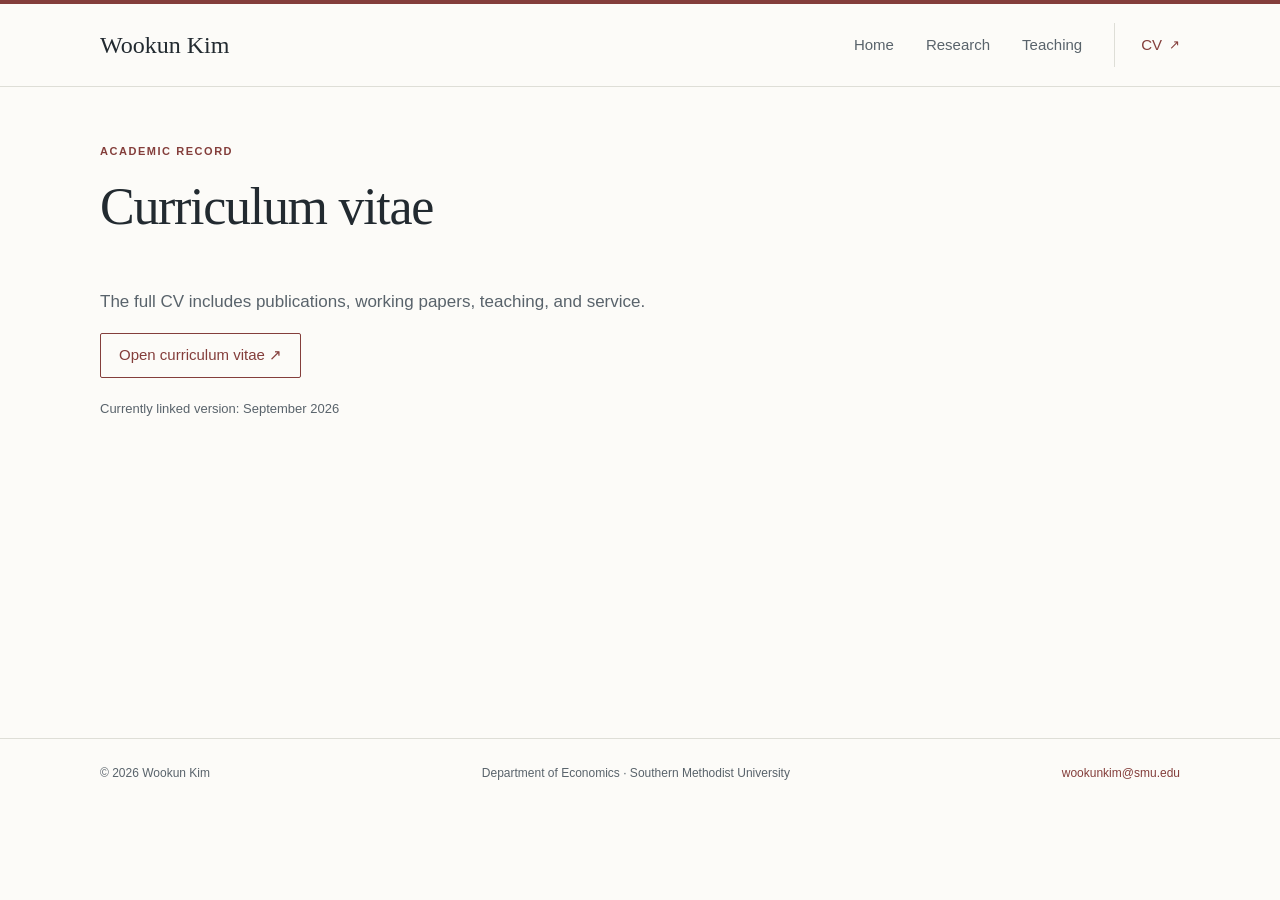
==== cv/index.html @ 1c0d8e4a "Add files via upload" ====
<!doctype html><html lang="en"><head><meta charset="utf-8"><meta name="viewport" content="width=device-width, initial-scale=1"><title>Curriculum vitae | Wookun Kim</title><meta name="description" content="Curriculum vitae of Wookun Kim."><meta name="robots" content="noindex, nofollow"><link rel="canonical" href="https://www.wookunkim.com/cv/"><meta property="og:title" content="Curriculum vitae | Wookun Kim"><meta property="og:description" content="Curriculum vitae of Wookun Kim."><meta property="og:type" content="website"><link rel="icon" href="data:image/svg+xml,%3Csvg xmlns=%27http://www.w3.org/2000/svg%27 viewBox=%270 0 48 48%27%3E%3Crect width=%2748%27 height=%2748%27 fill=%27%23843e3b%27/%3E%3Ctext x=%2724%27 y=%2732%27 text-anchor=%27middle%27 font-size=%2724%27 font-family=%27Georgia%27 fill=%27white%27%3EW%3C/text%3E%3C/svg%3E"><link rel="stylesheet" href="../assets/styles.css"></head><body><a class="skip-link" href="#main-content">Skip to main content</a><header class="site-header"><div class="wrap header-inner"><a href="../index.html" data-view="home" data-anchor="" class="brand">Wookun Kim</a><nav class="main-nav" aria-label="Main navigation"><a href="../index.html" data-view="home" data-anchor="" >Home</a><a href="../research/index.html" data-view="research" data-anchor="" >Research</a><a href="../teaching/index.html" data-view="teaching" data-anchor="" >Teaching</a><a href="https://smu.box.com/s/9qyni2bkkcga98wvq8vywtpdidmin083" class="cv-nav" target="_blank" rel="noopener noreferrer" aria-label="Open curriculum vitae on Box (new tab)">CV<span class="external-mark" aria-hidden="true">↗</span></a></nav></div></header><main id="main-content" class="wrap"><section class="page-intro"><p class="eyebrow">Academic record</p><h1>Curriculum vitae</h1></section><section class="cv-body"><p>The full CV includes publications, working papers, teaching, and service.</p><div class="action-links"><a href="https://smu.box.com/s/9qyni2bkkcga98wvq8vywtpdidmin083" class="primary" target="_blank" rel="noopener noreferrer">Open curriculum vitae <span aria-hidden="true">&nbsp;↗</span></a></div><p class="cv-note">Currently linked version: September 2026</p></section></main><footer class="site-footer"><div class="wrap footer-inner"><p>© 2026 Wookun Kim</p><p>Department of Economics · Southern Methodist University</p><a href="mailto:wookunkim@smu.edu">wookunkim@smu.edu</a></div></footer></body></html>
---- assets/styles.css ----
/* A restrained academic layout. Edit these variables to change the theme. */
:root {
  --paper: #fcfbf8;
  --surface: #f3f1ec;
  --white: #ffffff;
  --ink: #222a30;
  --muted: #59636b;
  --accent: #843e3b;
  --line: #deded7;
  --serif: Georgia, 'Times New Roman', serif;
  --sans: -apple-system, BlinkMacSystemFont, 'Segoe UI', Arial, sans-serif;
  --width: 1080px;
}
* {box-sizing: border-box;}
html {scroll-behavior: auto; scroll-padding-top: 24px;}
body {margin: 0; background: var(--paper); color: var(--ink); font: 17px/1.65 var(--sans); -webkit-font-smoothing: antialiased;}
[hidden] {display: none !important;}
a {color: var(--accent); text-underline-offset: 4px; text-decoration-thickness: 1px;}
a:hover {text-decoration: underline;}
a:focus-visible, summary:focus-visible, button:focus-visible {outline: 3px solid var(--accent); outline-offset: 5px; border-radius: 1px;}
img {max-width: 100%; height: auto;}
button {font: inherit;}
p {margin: 0 0 1em;}
h1,h2,h3 {font-weight: 400; line-height: 1.22; margin: 0;}
h1,h2 {font-family: var(--serif); letter-spacing: -.025em;}
h3 {letter-spacing: -.012em;}
.wrap {max-width: var(--width); margin: 0 auto; width: calc(100% - 80px);}
.skip-link {position: absolute; top: -100px; left: 20px; z-index: 20; background: var(--paper); padding: 12px 20px;}
.skip-link:focus {top: 16px;}
.site-header {border-top: 4px solid var(--accent); border-bottom: 1px solid var(--line);}
.header-inner {min-height: 82px; display: flex; align-items: center; justify-content: space-between; gap: 24px;}
.brand {font: 24px/1.2 var(--serif); color: var(--ink); text-decoration: none; white-space: nowrap;}
.main-nav {display: flex; align-items: center; gap: 32px; font-size: 15px;}
.main-nav a {display: inline-flex; align-items: center; min-height: 44px; text-decoration: none; color: var(--muted);}
.main-nav a:hover, .main-nav a[aria-current="page"] {color: var(--accent);}
.main-nav a[aria-current="page"] {text-decoration: underline; text-underline-offset: 9px;}
.main-nav .cv-nav {border-left: 1px solid var(--line); padding-left: 26px; color: var(--accent);}
.external-mark {font-size: .85em; margin-left: 7px;}
.eyebrow {font: 600 11px/1.5 var(--sans); letter-spacing: .14em; text-transform: uppercase; color: var(--accent); margin: 0 0 15px;}
.hero {display: grid; grid-template-columns: minmax(0, 1fr) 250px; gap: 82px; padding: 48px 0 42px; border-bottom: 1px solid var(--line);}
.hero h1 {font-size: clamp(42px,5.3vw,64px); margin-bottom: 16px;}
.role {font-size: 18px; margin-bottom: 0;}
.institution {font-size: 17px; color: var(--muted); margin: 0 0 26px;}
.research-lead {font: 26px/1.43 var(--serif); letter-spacing: -.01em; max-width: 680px; margin: 0 0 18px;}
.hero-description {max-width: 660px; line-height: 1.8; margin-bottom: 22px;}
.action-links {display: flex; gap: 22px; flex-wrap: wrap; align-items: center; font-size: 15px; font-weight: 500;}
.action-links a {min-height: 40px; display: inline-flex; align-items: center; text-decoration: none;}
.action-links a:hover {text-decoration: underline;}
.action-links .primary {padding: 9px 18px; border: 1px solid var(--accent); border-radius: 2px;}
.action-links .primary:hover {background: var(--accent); color: var(--paper); text-decoration: none;}
.profile-rail {padding-top: 4px;}
.rail-block {border-top: 1px solid var(--line); padding: 20px 0;}
.rail-label {font: 600 11px/1.5 var(--sans); text-transform: uppercase; letter-spacing: .12em; color: var(--muted); margin-bottom: 14px;}
.rail-block p {font-size: 14px; line-height: 1.65; margin-bottom: 14px;}
.rail-block p:last-child {margin-bottom: 0;}
.rail-block strong {font-weight: 500; color: var(--ink);}
.rail-block span {color: var(--muted);}
.rail-block a {font-size: 14px; overflow-wrap: anywhere;}
.portrait {width: 180px; height: 225px; object-fit: cover; object-position: 50% 40%; margin: 0 0 24px; display: block;}
.mobile-portrait-wrap {display: none;}
.portrait-mobile {display: none;}
.section {padding: 43px 0 38px;}
.section-heading {display: flex; align-items: baseline; justify-content: space-between; flex-wrap: wrap; gap: 16px; margin-bottom: 8px;}
.section-heading h2 {font-size: 32px;}
.section-heading a {font-size: 14px; text-decoration: none;}
.section-heading a:hover {text-decoration: underline;}
.featured-paper {display: grid; grid-template-columns: 125px minmax(0,1fr); gap: 32px; border-bottom: 1px solid var(--line); padding: 26px 0 25px;}
.paper-stamp {font-size: 12px; line-height: 1.5; color: var(--muted); padding-top: 3px;}
.paper-stamp .stamp-type {display: block; font-size: 10px; font-weight: 600; text-transform: uppercase; letter-spacing: .095em; color: var(--accent); margin-bottom: 6px;}
.featured-paper h3 {font: 23px/1.32 var(--serif);}
.featured-paper h3 a, .paper h3 a {color: var(--ink); text-decoration: none;}
.featured-paper h3 a:hover, .paper h3 a:hover {color: var(--accent); text-decoration: underline;}
.paper-coauthors {color: var(--muted); font-size: 14px; margin: 8px 0 0;}
.featured-paper .venue {font-size: 14px; margin: 7px 0 0; color: var(--accent); font-weight: 500;}
.paper-description {font-size: 15px; line-height: 1.7; color: var(--muted); margin: 9px 0 5px;}
.paper-links {display: flex; gap: 20px; flex-wrap: wrap; align-items: center; font-size: 13px; margin-top: 10px;}
.paper-links a {min-height: 34px; display: inline-flex; align-items: center; text-decoration: none;}
.paper-links a:hover {text-decoration: underline;}
.home-teaching {display: grid; grid-template-columns: minmax(0, 1fr) 250px; gap: 82px; padding: 6px 0 54px;}
.home-teaching h2 {font-size: 28px; margin-bottom: 14px;}
.home-teaching p {font-size: 15px; color: var(--muted);}
.home-teaching a {font-size: 14px;}
.award-note {border-left: 2px solid var(--accent); padding-left: 20px; align-self: start;}
.award-note .eyebrow {font-size: 10px; margin-bottom: 9px;}
.award-note h3 {font: 21px/1.3 var(--serif); margin-bottom: 8px;}
.award-note p {font-size: 13px; margin: 0;}
.site-footer {border-top: 1px solid var(--line); padding: 25px 0 29px; font-size: 12px; color: var(--muted);}
.footer-inner {display: flex; justify-content: space-between; gap: 24px; flex-wrap: wrap;}
.footer-inner p {margin: 0;}
.footer-inner a {text-decoration: none;}
.page-intro {padding: 56px 0 32px;}
.page-intro h1 {font-size: 52px; margin-bottom: 18px;}
.page-intro .intro {font: 23px/1.5 var(--serif); max-width: 740px; margin-bottom: 0;}
.research-layout {display: grid; grid-template-columns: 185px minmax(0,1fr); gap: 55px; align-items: start; padding-top: 22px; padding-bottom: 48px;}
.section-nav {position: sticky; top: 28px; font-size: 13px; border-top: 1px solid var(--line); padding-top: 20px;}
.section-nav a {display: block; margin: 0 0 10px; padding: 7px 0; color: var(--muted); line-height: 1.5; text-decoration: none;}
.section-nav a:hover {color: var(--accent); text-decoration: underline;}
.section-nav .rail-label {margin-bottom: 15px;}
.research-section {padding-bottom: 43px;}
.research-section h2 {font-size: 30px; padding-bottom: 20px; border-bottom: 1px solid var(--line);}
.paper {padding: 26px 0 27px; border-bottom: 1px solid var(--line); scroll-margin-top: 30px;}
.paper h3 {font: 23px/1.38 var(--serif);}
.paper-meta {display: flex; align-items: baseline; gap: 7px 12px; flex-wrap: wrap; font-size: 13px; margin: 10px 0 0; line-height: 1.6;}
.paper-meta .venue {color: var(--accent); font-weight: 500;}
.paper-meta .status, .paper-meta .date {color: var(--muted);}
.paper-meta .rr {font-weight: 600; color: var(--accent);}
.paper .paper-description {margin-top: 11px;}
details {font-size: 14px;}
.paper details {margin-top: 7px;}
summary {color: var(--accent); cursor: pointer; width: fit-content; min-height: 34px; padding: 6px 0; font-size: 13px; list-style-position: outside; margin-left: 15px;}
details[open] summary {margin-bottom: 10px;}
.abstract-text {background: var(--surface); padding: 19px 22px; border-left: 2px solid var(--line); font-size: 14px; line-height: 1.85;}
.abstract-text p:last-child {margin-bottom: 0;}
.previous-title {font-size: 12px; color: var(--muted); margin-top: 14px;}
.teaching-intro {max-width: 840px;}
.teaching-intro .intro {max-width: 830px;}
.teaching-body {padding-top: 18px; padding-bottom: 64px;}
.teaching-body .statement {max-width: 780px; font-size: 17px; margin-bottom: 34px;}
.teaching-materials {max-width: 780px; margin: 0 0 34px; padding: 20px 0 22px; border-top: 1px solid var(--line); border-bottom: 1px solid var(--line);}
.teaching-materials .rail-label {margin-bottom: 12px;}
.teaching-materials .action-links {margin-top: 0;}
.teaching-section {padding: 29px 0 14px; border-top: 1px solid var(--line);}
.teaching-section h2 {font-size: 30px; margin-bottom: 25px;}
.awards-grid {display: grid; grid-template-columns: 1.2fr 1fr 1fr; gap: 32px; padding-bottom: 25px;}
.award {border-left: 2px solid var(--line); padding-left: 21px;}
.award:first-child {border-left-color: var(--accent);}
.award .year {font-size: 12px; color: var(--accent); margin-bottom: 9px;}
.award h3 {font: 21px/1.35 var(--serif); margin-bottom: 8px;}
.award p:last-child {font-size: 13px; color: var(--muted); margin: 0;}
.course {display: grid; grid-template-columns: minmax(0,1fr) 125px 130px; gap: 25px; border-bottom: 1px solid var(--line); padding: 20px 0; align-items: baseline;}
.course:last-child {border-bottom: 0;}
.course h3 {font: 21px/1.35 var(--serif);}
.course .institution {font-size: 13px; margin: 6px 0 0;}
.course .level,.course .dates {font-size: 13px; color: var(--muted);}
.earlier-teaching {font-size: 14px; color: var(--muted); padding: 18px 0 0; max-width: 770px;}
.teaching-columns {display: grid; grid-template-columns: 1fr 1fr; gap: 55px;}
.teaching-columns h2 {font-size: 27px; margin-bottom: 15px;}
.teaching-columns p {font-size: 15px; color: var(--muted);}
.cv-body {padding-bottom: 90px; max-width: 720px; min-height: 450px;}
.cv-body p {color: var(--muted);}
.cv-note {margin-top: 20px; font-size: 13px;}
.not-found {padding: 72px 0 120px; min-height: 65vh;}
.not-found h1 {font-size: 48px; margin-bottom: 20px;}
@media (max-width: 900px) {
  .wrap {width: calc(100% - 48px);}
  .hero {grid-template-columns: minmax(0,1fr) 215px; gap: 35px;}
  .research-lead {font-size: 24px;}
  .hero-description {font-size: 16px;}
  .home-teaching {gap: 35px; grid-template-columns: minmax(0,1fr) 215px;}
  .research-layout {grid-template-columns: 155px minmax(0,1fr); gap: 30px;}
  .research-section h2 {font-size: 28px;}
  .awards-grid {gap: 24px;}
}
@media (max-width: 680px) {
  .wrap {width: calc(100% - 40px);}
  .header-inner {min-height: 107px; padding: 15px 0 6px; flex-direction: column; align-items: flex-start; gap: 4px;}
  .brand {font-size: 23px;}
  .main-nav {gap: 27px; width: 100%; font-size: 14px;}
  .main-nav .cv-nav {margin-left: auto; padding-left: 20px;}
  .hero {grid-template-columns: 1fr; gap: 25px; padding: 36px 0 30px;}
  .hero h1 {font-size: 48px;}
  .role {font-size: 17px;}
  .institution {font-size: 15px; margin-bottom: 23px;}
  .research-lead {font-size: 24px;}
  .hero-description {font-size: 16px; line-height: 1.75;}
  .action-links {gap: 18px;}
  .profile-rail {display: grid; grid-template-columns: 1fr; gap: 0;}
  .rail-block {padding: 17px 0 5px;}
  .rail-block.education {display: none;}
  .profile-rail .affiliation-list {display: grid; grid-template-columns: 1fr 1fr; gap: 8px 19px;}
  .profile-rail .affiliation-list p {font-size: 12px; margin-bottom: 8px;}
  .profile-rail .contact-block {display: none;}
  .rail-label {font-size: 10px; margin-bottom: 12px;}
  .portrait-desktop {display: none;}
  .mobile-portrait-wrap {display: block; width: 100%; margin: 4px 0 28px;}
  .portrait-mobile {display: block; width: min(100%, 420px); height: auto; margin: 0; object-fit: contain; object-position: center;}
  .section {padding-top: 29px; padding-bottom: 25px;}
  .section-heading h2 {font-size: 29px;}
  .section-heading a {font-size: 12px;}
  .featured-paper {grid-template-columns: 1fr; gap: 9px; padding: 23px 0;}
  .paper-stamp {display: flex; gap: 8px; align-items: baseline; font-size: 11px;}
  .paper-stamp .stamp-type {display: inline; margin-bottom: 0;}
  .featured-paper h3 {font-size: 22px;}
  .paper-coauthors {font-size: 13px;}
  .featured-paper .venue {font-size: 13px;}
  .paper-description {font-size: 14px;}
  .paper-links {gap: 17px; margin-top: 6px;}
  .home-teaching {grid-template-columns: 1fr; gap: 25px; padding-bottom: 37px;}
  .award-note {max-width: 330px;}
  .page-intro {padding-top: 35px; padding-bottom: 23px;}
  .page-intro h1 {font-size: 44px;}
  .page-intro .intro {font-size: 22px;}
  .research-layout {display: block; padding-top: 10px; padding-bottom: 15px;}
  .section-nav {position: static; display: flex; flex-wrap: wrap; gap: 0 20px; margin-bottom: 20px; padding-top: 12px; padding-bottom: 6px; border-bottom: 1px solid var(--line);}
  .section-nav .rail-label {width: 100%; margin-bottom: 4px;}
  .section-nav a {margin-bottom: 2px; font-size: 12px;}
  .research-section {padding-bottom: 32px;}
  .research-section h2 {font-size: 27px; padding-bottom: 17px;}
  .paper {padding: 22px 0;}
  .paper h3 {font-size: 22px;}
  .paper-meta {font-size: 12px; gap: 5px 10px;}
  .abstract-text {padding: 15px;}
  .teaching-body {padding-top: 8px; padding-bottom: 38px;}
  .teaching-body .statement {font-size: 16px;}
  .awards-grid {grid-template-columns: 1fr; gap: 23px;}
  .award {padding-left: 18px;}
  .teaching-section h2 {font-size: 28px; margin-bottom: 20px;}
  .course {grid-template-columns: 1fr 1fr; gap: 8px 20px; padding: 17px 0;}
  .course .course-name {grid-column: 1 / -1;}
  .course .dates {text-align: right;}
  .course h3 {font-size: 21px;}
  .teaching-columns {grid-template-columns: 1fr; gap: 10px;}
  .footer-inner {gap: 9px; flex-direction: column;}
  .cv-body {padding-bottom: 55px; min-height: 410px;}
}
@media (prefers-reduced-motion: reduce) {* {scroll-behavior: auto !important;}}
@media print {
  body {background: white; color: black; font-size: 11pt;}
  .wrap {width: 100%;}
  .site-header,.site-footer,.section-nav,.action-links,.skip-link {display: none;}
  .hero,.research-layout,.home-teaching {display: block;}
  .profile-rail {display: none;}
  .page-intro {padding-top: 0;}
  .paper,.featured-paper,.award,.course {break-inside: avoid;}
  .paper-links {display: none;}
}
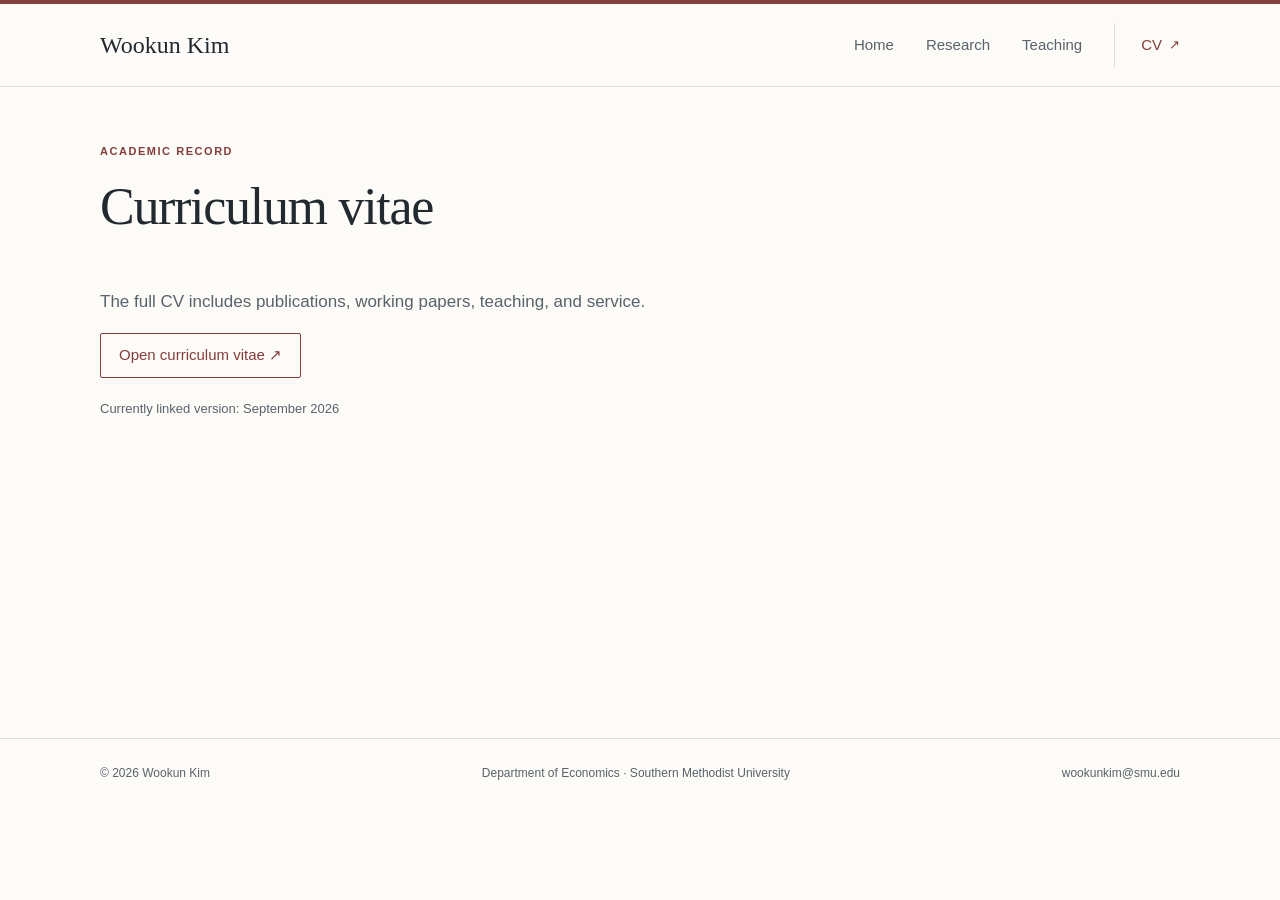
==== commit 2f040fdc: "Display email as text instead of mail link" ====
--- a/cv/index.html
+++ b/cv/index.html
@@ -1 +1,47 @@
-<!doctype html><html lang="en"><head><meta charset="utf-8"><meta name="viewport" content="width=device-width, initial-scale=1"><title>Curriculum vitae | Wookun Kim</title><meta name="description" content="Curriculum vitae of Wookun Kim."><meta name="robots" content="noindex, nofollow"><link rel="canonical" href="https://www.wookunkim.com/cv/"><meta property="og:title" content="Curriculum vitae | Wookun Kim"><meta property="og:description" content="Curriculum vitae of Wookun Kim."><meta property="og:type" content="website"><link rel="icon" href="data:image/svg+xml,%3Csvg xmlns=%27http://www.w3.org/2000/svg%27 viewBox=%270 0 48 48%27%3E%3Crect width=%2748%27 height=%2748%27 fill=%27%23843e3b%27/%3E%3Ctext x=%2724%27 y=%2732%27 text-anchor=%27middle%27 font-size=%2724%27 font-family=%27Georgia%27 fill=%27white%27%3EW%3C/text%3E%3C/svg%3E"><link rel="stylesheet" href="../assets/styles.css"></head><body><a class="skip-link" href="#main-content">Skip to main content</a><header class="site-header"><div class="wrap header-inner"><a href="../index.html" data-view="home" data-anchor="" class="brand">Wookun Kim</a><nav class="main-nav" aria-label="Main navigation"><a href="../index.html" data-view="home" data-anchor="" >Home</a><a href="../research/index.html" data-view="research" data-anchor="" >Research</a><a href="../teaching/index.html" data-view="teaching" data-anchor="" >Teaching</a><a href="https://smu.box.com/s/9qyni2bkkcga98wvq8vywtpdidmin083" class="cv-nav" target="_blank" rel="noopener noreferrer" aria-label="Open curriculum vitae on Box (new tab)">CV<span class="external-mark" aria-hidden="true">↗</span></a></nav></div></header><main id="main-content" class="wrap"><section class="page-intro"><p class="eyebrow">Academic record</p><h1>Curriculum vitae</h1></section><section class="cv-body"><p>The full CV includes publications, working papers, teaching, and service.</p><div class="action-links"><a href="https://smu.box.com/s/9qyni2bkkcga98wvq8vywtpdidmin083" class="primary" target="_blank" rel="noopener noreferrer">Open curriculum vitae <span aria-hidden="true">&nbsp;↗</span></a></div><p class="cv-note">Currently linked version: September 2026</p></section></main><footer class="site-footer"><div class="wrap footer-inner"><p>© 2026 Wookun Kim</p><p>Department of Economics · Southern Methodist University</p><a href="mailto:wookunkim@smu.edu">wookunkim@smu.edu</a></div></footer></body></html>+<!doctype html>
+<html lang="en">
+  <head>
+    <meta charset="utf-8">
+    <meta name="viewport" content="width=device-width, initial-scale=1">
+    <title>Curriculum vitae | Wookun Kim</title>
+    <meta name="description" content="Curriculum vitae of Wookun Kim.">
+    <meta name="robots" content="noindex, nofollow">
+    <link rel="canonical" href="https://www.wookunkim.com/cv/">
+    <meta property="og:title" content="Curriculum vitae | Wookun Kim">
+    <meta property="og:description" content="Curriculum vitae of Wookun Kim.">
+    <meta property="og:type" content="website">
+    <link rel="icon" href="data:image/svg+xml,%3Csvg xmlns=%27http://www.w3.org/2000/svg%27 viewBox=%270 0 48 48%27%3E%3Crect width=%2748%27 height=%2748%27 fill=%27%23843e3b%27/%3E%3Ctext x=%2724%27 y=%2732%27 text-anchor=%27middle%27 font-size=%2724%27 font-family=%27Georgia%27 fill=%27white%27%3EW%3C/text%3E%3C/svg%3E">
+    <link rel="stylesheet" href="../assets/styles.css">
+  </head>
+  <body>
+    <a class="skip-link" href="#main-content">Skip to main content</a>
+    <header class="site-header">
+      <div class="wrap header-inner">
+        <a href="../index.html" data-view="home" data-anchor="" class="brand">Wookun Kim</a>
+        <nav class="main-nav" aria-label="Main navigation">
+          <a href="../index.html" data-view="home" data-anchor="" >Home</a><a href="../research/index.html" data-view="research" data-anchor="" >Research</a><a href="../teaching/index.html" data-view="teaching" data-anchor="" >Teaching</a><a href="https://smu.box.com/s/9qyni2bkkcga98wvq8vywtpdidmin083" class="cv-nav" target="_blank" rel="noopener noreferrer" aria-label="Open curriculum vitae on Box (new tab)">CV<span class="external-mark" aria-hidden="true">↗</span></a>
+        </nav>
+      </div>
+    </header>
+    <main id="main-content" class="wrap">
+      <section class="page-intro">
+        <p class="eyebrow">Academic record</p>
+        <h1>Curriculum vitae</h1>
+      </section>
+      <section class="cv-body">
+        <p>The full CV includes publications, working papers, teaching, and service.</p>
+        <div class="action-links">
+          <a href="https://smu.box.com/s/9qyni2bkkcga98wvq8vywtpdidmin083" class="primary" target="_blank" rel="noopener noreferrer">Open curriculum vitae <span aria-hidden="true">&nbsp;↗</span></a>
+        </div>
+        <p class="cv-note">Currently linked version: September 2026</p>
+      </section>
+    </main>
+    <footer class="site-footer">
+      <div class="wrap footer-inner">
+        <p>© 2026 Wookun Kim</p>
+        <p>Department of Economics · Southern Methodist University</p>
+        <span class="footer-email">wookunkim@smu.edu</span>
+      </div>
+    </footer>
+  </body>
+</html>
--- a/assets/styles.css
+++ b/assets/styles.css
@@ -48,6 +48,8 @@
 .action-links a:hover {text-decoration: underline;}
 .action-links .primary {padding: 9px 18px; border: 1px solid var(--accent); border-radius: 2px;}
 .action-links .primary:hover {background: var(--accent); color: var(--paper); text-decoration: none;}
+.email-display {color: var(--muted); font-weight: 400; user-select: all;}
+.email-text {color: var(--muted); user-select: all;}
 .profile-rail {padding-top: 4px;}
 .rail-block {border-top: 1px solid var(--line); padding: 20px 0;}
 .rail-label {font: 600 11px/1.5 var(--sans); text-transform: uppercase; letter-spacing: .12em; color: var(--muted); margin-bottom: 14px;}
@@ -76,6 +78,7 @@
 .paper-links {display: flex; gap: 20px; flex-wrap: wrap; align-items: center; font-size: 13px; margin-top: 10px;}
 .paper-links a {min-height: 34px; display: inline-flex; align-items: center; text-decoration: none;}
 .paper-links a:hover {text-decoration: underline;}
+.paper-links .availability-note {min-height: 34px; display: inline-flex; align-items: center; color: var(--muted); font-style: italic;}
 .home-teaching {display: grid; grid-template-columns: minmax(0, 1fr) 250px; gap: 82px; padding: 6px 0 54px;}
 .home-teaching h2 {font-size: 28px; margin-bottom: 14px;}
 .home-teaching p {font-size: 15px; color: var(--muted);}
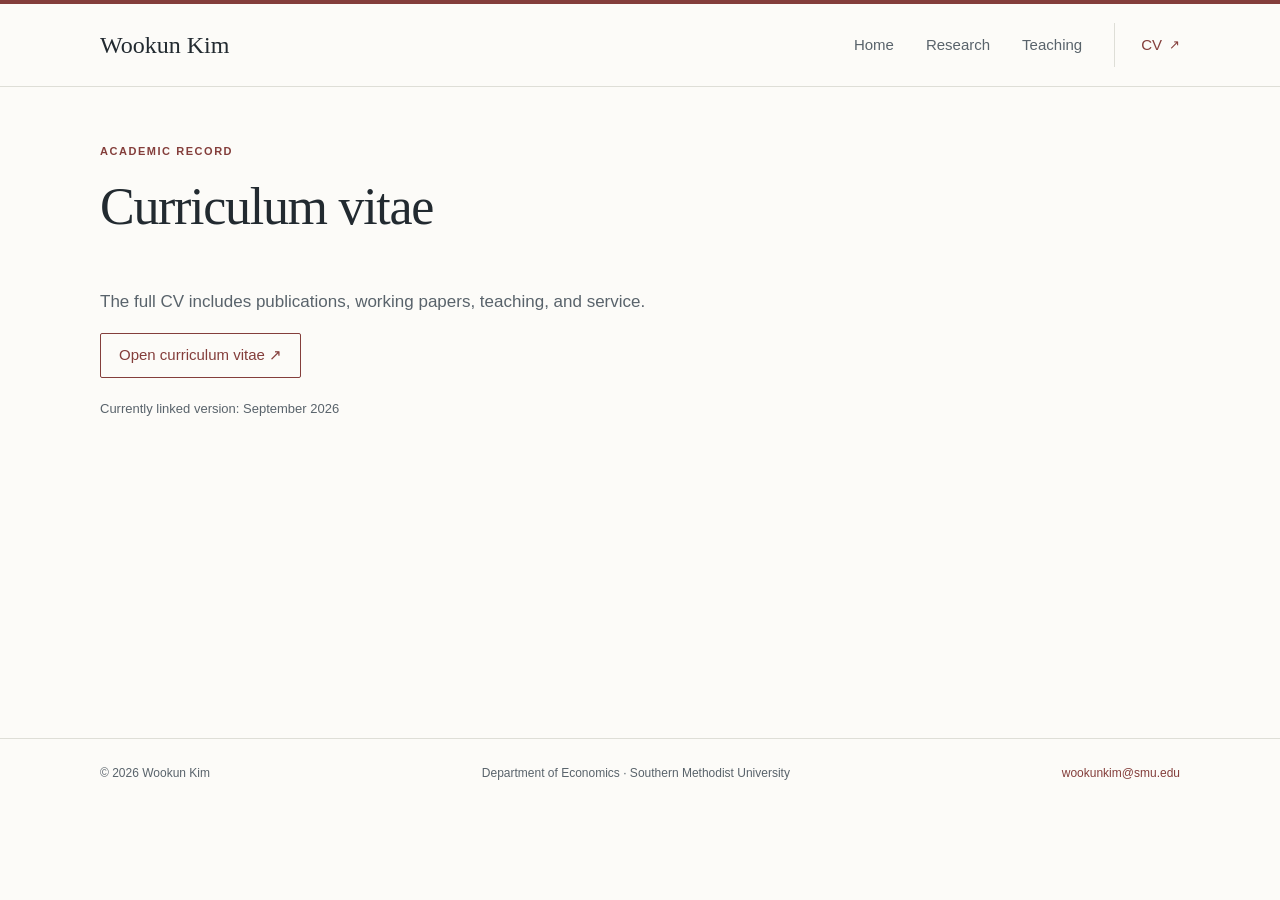
==== commit 17627929: "Add Scholar link, restore email links, and improve editability" ====
--- a/cv/index.html
+++ b/cv/index.html
@@ -40,7 +40,7 @@
       <div class="wrap footer-inner">
         <p>© 2026 Wookun Kim</p>
         <p>Department of Economics · Southern Methodist University</p>
-        <span class="footer-email">wookunkim@smu.edu</span>
+        <a href="mailto:wookunkim@smu.edu">wookunkim@smu.edu</a>
       </div>
     </footer>
   </body>
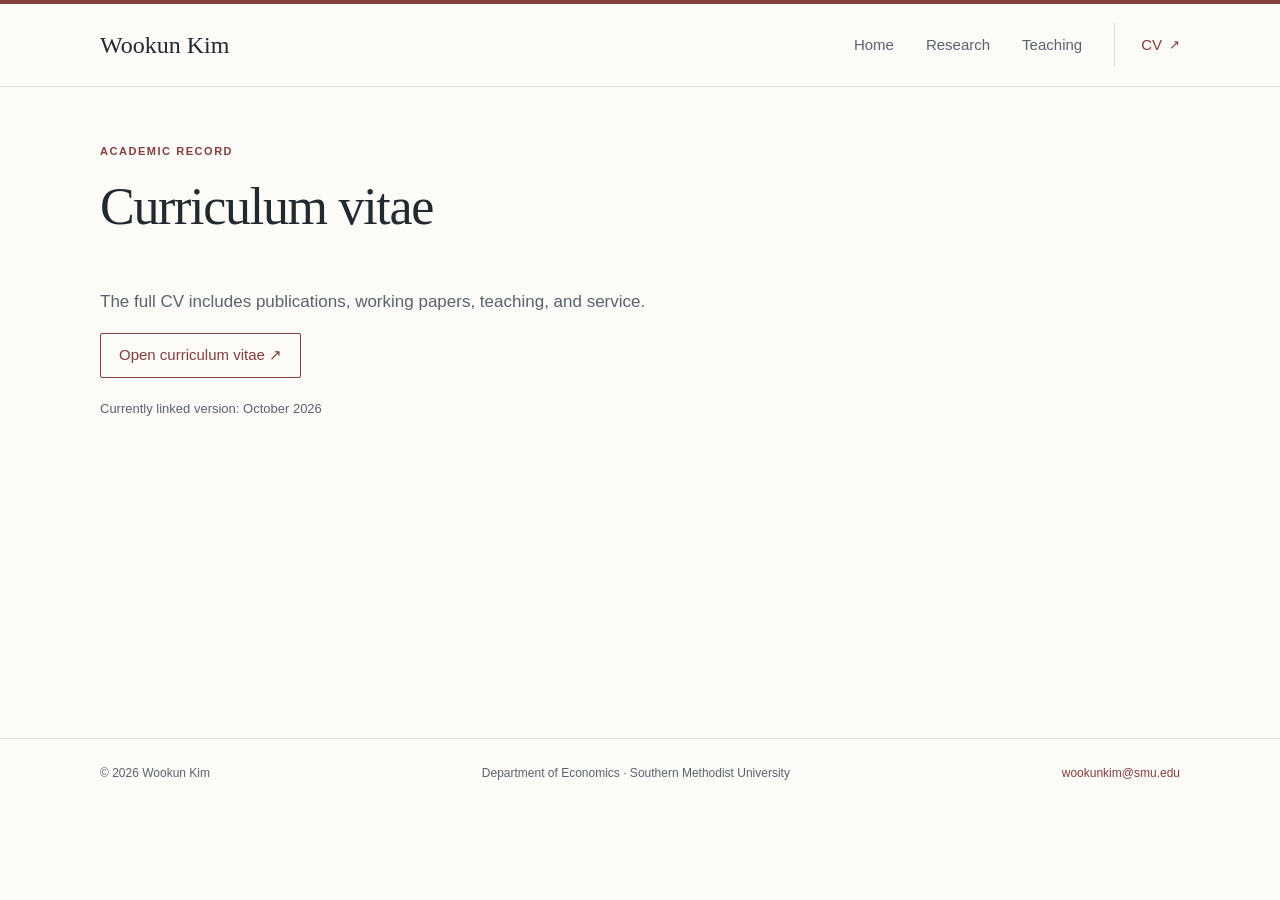
==== commit 5b05a4c1: "Update index.html" ====
--- a/cv/index.html
+++ b/cv/index.html
@@ -5,7 +5,6 @@
     <meta name="viewport" content="width=device-width, initial-scale=1">
     <title>Curriculum vitae | Wookun Kim</title>
     <meta name="description" content="Curriculum vitae of Wookun Kim.">
-    <meta name="robots" content="noindex, nofollow">
     <link rel="canonical" href="https://www.wookunkim.com/cv/">
     <meta property="og:title" content="Curriculum vitae | Wookun Kim">
     <meta property="og:description" content="Curriculum vitae of Wookun Kim.">
@@ -33,7 +32,7 @@
         <div class="action-links">
           <a href="https://smu.box.com/s/9qyni2bkkcga98wvq8vywtpdidmin083" class="primary" target="_blank" rel="noopener noreferrer">Open curriculum vitae <span aria-hidden="true">&nbsp;↗</span></a>
         </div>
-        <p class="cv-note">Currently linked version: September 2026</p>
+        <p class="cv-note">Currently linked version: October 2026</p>
       </section>
     </main>
     <footer class="site-footer">
--- a/assets/styles.css
+++ b/assets/styles.css
@@ -40,25 +40,29 @@
 .hero {display: grid; grid-template-columns: minmax(0, 1fr) 250px; gap: 82px; padding: 48px 0 42px; border-bottom: 1px solid var(--line);}
 .hero h1 {font-size: clamp(42px,5.3vw,64px); margin-bottom: 16px;}
 .role {font-size: 18px; margin-bottom: 0;}
-.institution {font-size: 17px; color: var(--muted); margin: 0 0 26px;}
-.research-lead {font: 26px/1.43 var(--serif); letter-spacing: -.01em; max-width: 680px; margin: 0 0 18px;}
+.institution {font-size: 17px; color: var(--muted); margin: 0 0 6px;}
+.preferred-name {font-size: 13px; color: var(--muted); margin: 0 0 24px;}
+.preferred-name strong {font-weight: 600; color: var(--ink);}
+.research-lead {font: 24px/1.43 var(--serif); letter-spacing: -.01em; max-width: 680px; margin: 0 0 18px;}
+.no-break {white-space: nowrap;}
 .hero-description {max-width: 660px; line-height: 1.8; margin-bottom: 22px;}
 .action-links {display: flex; gap: 22px; flex-wrap: wrap; align-items: center; font-size: 15px; font-weight: 500;}
 .action-links a {min-height: 40px; display: inline-flex; align-items: center; text-decoration: none;}
 .action-links a:hover {text-decoration: underline;}
 .action-links .primary {padding: 9px 18px; border: 1px solid var(--accent); border-radius: 2px;}
 .action-links .primary:hover {background: var(--accent); color: var(--paper); text-decoration: none;}
-.email-display {color: var(--muted); font-weight: 400; user-select: all;}
-.email-text {color: var(--muted); user-select: all;}
 .profile-rail {padding-top: 4px;}
 .rail-block {border-top: 1px solid var(--line); padding: 20px 0;}
 .rail-label {font: 600 11px/1.5 var(--sans); text-transform: uppercase; letter-spacing: .12em; color: var(--muted); margin-bottom: 14px;}
 .rail-block p {font-size: 14px; line-height: 1.65; margin-bottom: 14px;}
 .rail-block p:last-child {margin-bottom: 0;}
 .rail-block strong {font-weight: 500; color: var(--ink);}
+.affiliation-link {color: var(--ink); text-decoration: none;}
+.affiliation-link:hover {color: var(--accent); text-decoration: underline;}
+.affiliation-link .external-mark {font-size: .75em; margin-left: 5px;}
 .rail-block span {color: var(--muted);}
 .rail-block a {font-size: 14px; overflow-wrap: anywhere;}
-.portrait {width: 180px; height: 225px; object-fit: cover; object-position: 50% 40%; margin: 0 0 24px; display: block;}
+.portrait {display: block; max-width: 100%; height: auto; object-fit: contain; object-position: center; margin: 0 0 24px;}
 .mobile-portrait-wrap {display: none;}
 .portrait-mobile {display: none;}
 .section {padding: 43px 0 38px;}
@@ -73,6 +77,8 @@
 .featured-paper h3 a, .paper h3 a {color: var(--ink); text-decoration: none;}
 .featured-paper h3 a:hover, .paper h3 a:hover {color: var(--accent); text-decoration: underline;}
 .paper-coauthors {color: var(--muted); font-size: 14px; margin: 8px 0 0;}
+.paper-coauthors a {color: inherit; text-decoration: none; border-bottom: 1px dotted #a9a9a2;}
+.paper-coauthors a:hover {color: var(--accent); border-bottom-color: var(--accent); text-decoration: none;}
 .featured-paper .venue {font-size: 14px; margin: 7px 0 0; color: var(--accent); font-weight: 500;}
 .paper-description {font-size: 15px; line-height: 1.7; color: var(--muted); margin: 9px 0 5px;}
 .paper-links {display: flex; gap: 20px; flex-wrap: wrap; align-items: center; font-size: 13px; margin-top: 10px;}
@@ -175,8 +181,8 @@
   .profile-rail .contact-block {display: none;}
   .rail-label {font-size: 10px; margin-bottom: 12px;}
   .portrait-desktop {display: none;}
-  .mobile-portrait-wrap {display: block; width: 100%; margin: 4px 0 28px;}
-  .portrait-mobile {display: block; width: min(100%, 420px); height: auto; margin: 0; object-fit: contain; object-position: center;}
+  .mobile-portrait-wrap {display: block; width: 100%; margin: 8px 0 28px;}
+  .portrait-mobile {display: block; max-width: 100%; height: auto; margin: 0; object-fit: contain; object-position: center;}
   .section {padding-top: 29px; padding-bottom: 25px;}
   .section-heading h2 {font-size: 29px;}
   .section-heading a {font-size: 12px;}
